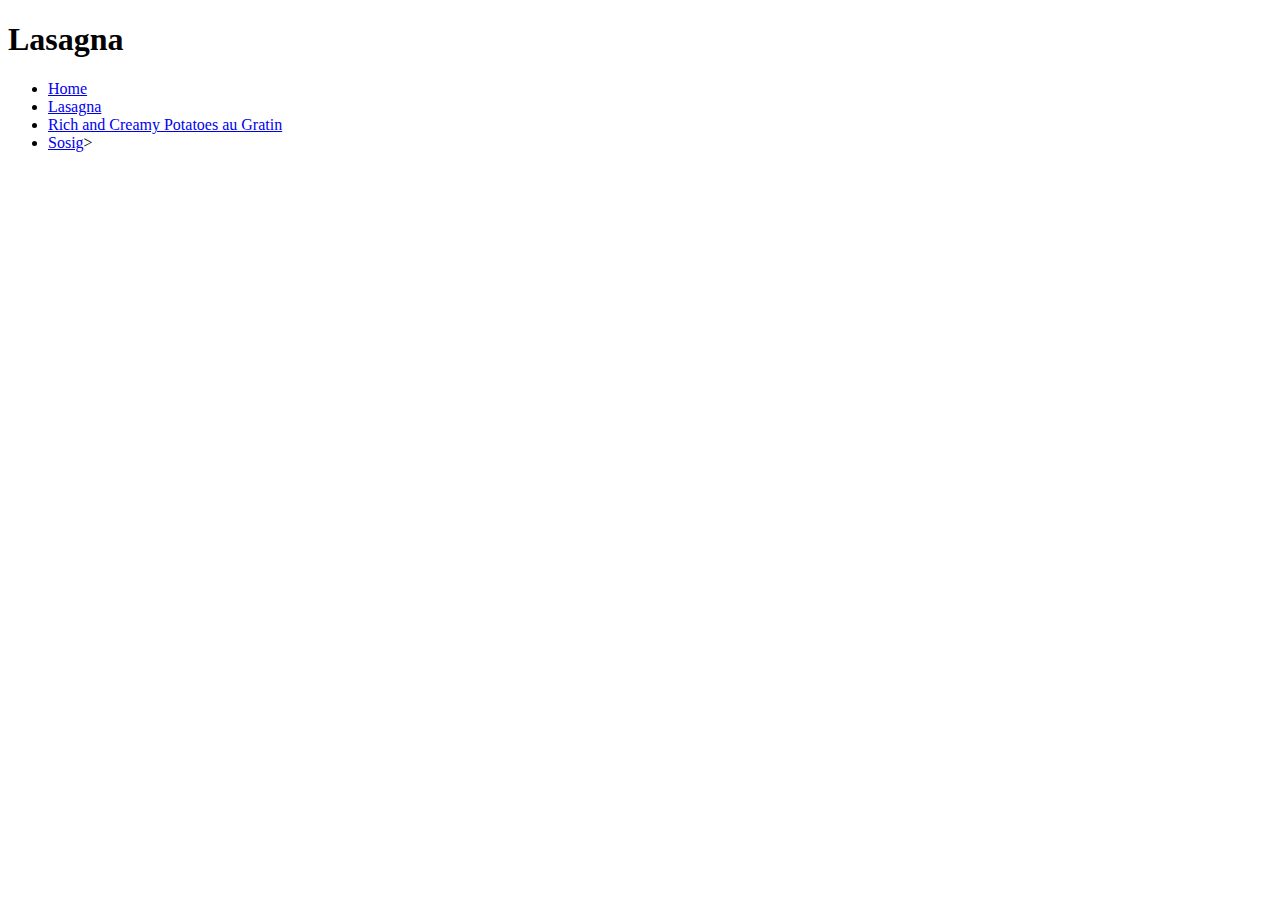
==== recipes/lasagna.html @ 8c12f7c8 "formatted links into lists" ====
<!DOCTYPE html>
<html lang="en">
<head>
    <meta charset="UTF-8">
    <meta name="viewport" content="width=device-width, initial-scale=1.0">
    <title>Lasagna</title>
</head>
<body>
    <h1>Lasagna</h1>
    <ul>
        <li><a href="index.html">Home</a></li>
        <li><a href="recipes/lasagna.html">Lasagna</a></li>
        <li><a href="recipes/rich-and-creamy-potatoes-au-gratin.html">Rich and Creamy Potatoes au Gratin</a></li>
        <li><a href="recipes/sausages.html">Sosig</a>></li>  
    </ul> 
</body>
</html>
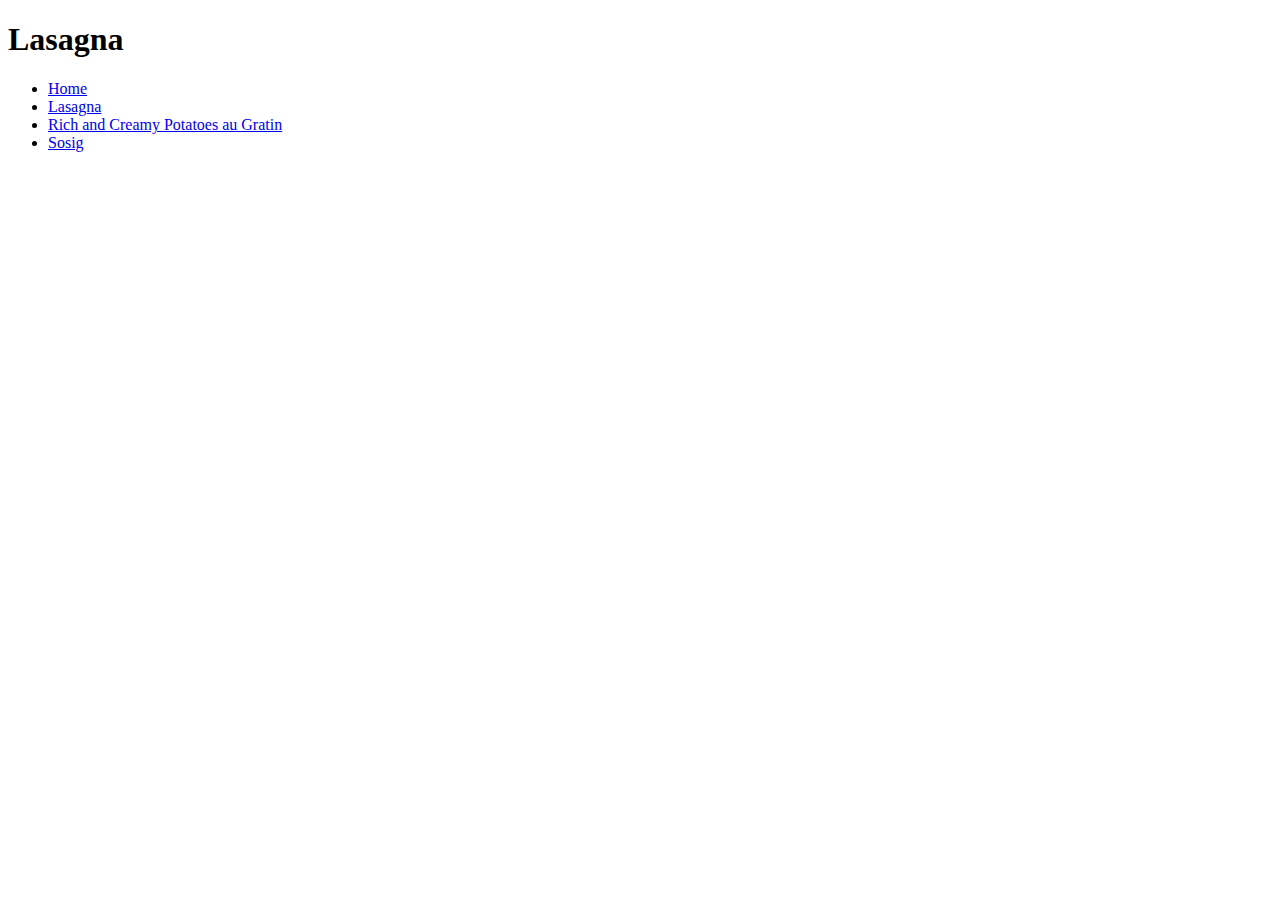
==== commit 3e1ea936: "fixed typo in list of links and in body of index" ====
--- a/recipes/lasagna.html
+++ b/recipes/lasagna.html
@@ -11,7 +11,7 @@
         <li><a href="index.html">Home</a></li>
         <li><a href="recipes/lasagna.html">Lasagna</a></li>
         <li><a href="recipes/rich-and-creamy-potatoes-au-gratin.html">Rich and Creamy Potatoes au Gratin</a></li>
-        <li><a href="recipes/sausages.html">Sosig</a>></li>  
+        <li><a href="recipes/sausages.html">Sosig</a></li>  
     </ul> 
 </body>
 </html>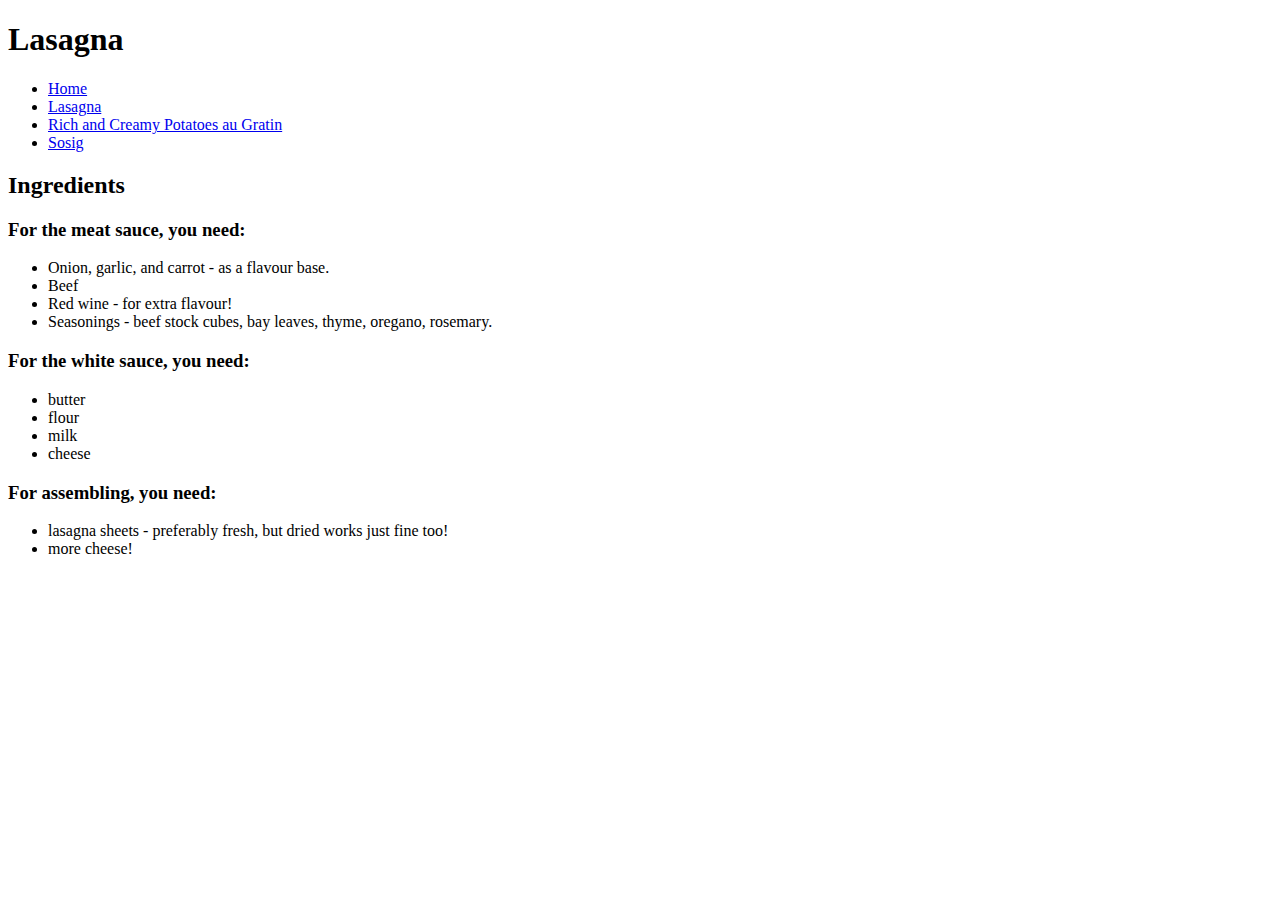
==== commit c5f8b376: "added information to lasagna.html" ====
--- a/recipes/lasagna.html
+++ b/recipes/lasagna.html
@@ -8,10 +8,31 @@
 <body>
     <h1>Lasagna</h1>
     <ul>
-        <li><a href="index.html">Home</a></li>
-        <li><a href="recipes/lasagna.html">Lasagna</a></li>
-        <li><a href="recipes/rich-and-creamy-potatoes-au-gratin.html">Rich and Creamy Potatoes au Gratin</a></li>
-        <li><a href="recipes/sausages.html">Sosig</a></li>  
+        <li><a href="../index.html">Home</a></li>
+        <li><a href="./lasagna.html">Lasagna</a></li>
+        <li><a href="./rich-and-creamy-potatoes-au-gratin.html">Rich and Creamy Potatoes au Gratin</a></li>
+        <li><a href="./sausages.html">Sosig</a></li>  
     </ul> 
+    <h2>Ingredients</h2>
+        <h3>For the <b>meat sauce</b>, you need:</h3>
+        <ul>
+            <li>Onion, garlic, and carrot - as a flavour base.</li>
+            <li>Beef</li>
+            <li>Red wine - for extra flavour!</li>
+            <li>Seasonings - beef stock cubes, bay leaves, thyme, oregano, rosemary.</li>
+        </ul>
+        <h3>For the <b>white sauce</b>, you need:</h3>    
+        <ul>
+            <li>butter</li>
+            <li>flour</li>
+            <li>milk</li>
+            <li>cheese</li>
+        </ul>
+        <h3>For <b>assembling</b>, you need:</h3>
+        <ul>
+            <li>lasagna sheets - preferably fresh, but dried works just fine too!</li>
+            <li>more cheese!</li>
+        </ul>
+
 </body>
 </html>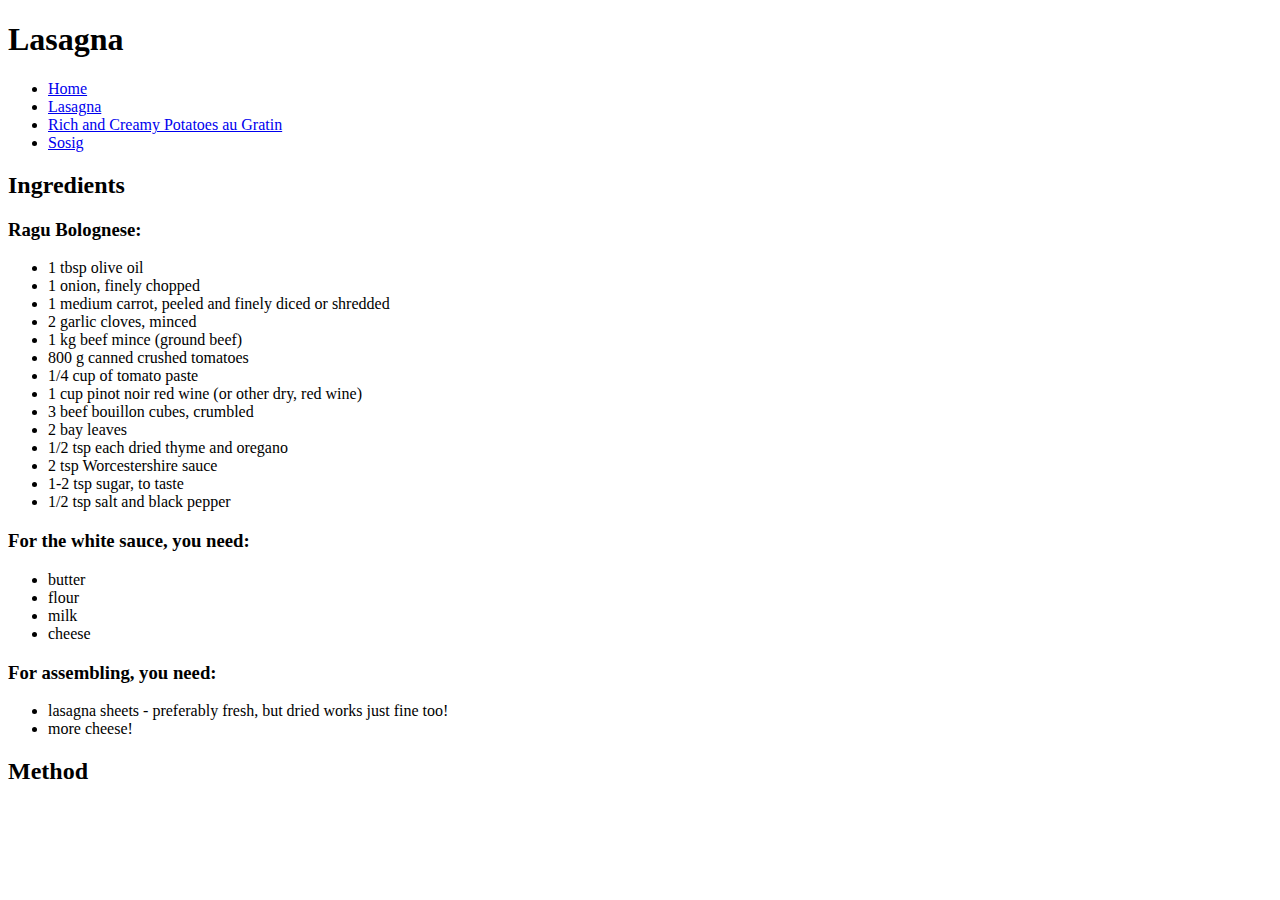
==== commit 592df167: "added more info to lasagna.html" ====
--- a/recipes/lasagna.html
+++ b/recipes/lasagna.html
@@ -14,12 +14,22 @@
         <li><a href="./sausages.html">Sosig</a></li>  
     </ul> 
     <h2>Ingredients</h2>
-        <h3>For the <b>meat sauce</b>, you need:</h3>
+        <h3>Ragu Bolognese:</h3>
         <ul>
-            <li>Onion, garlic, and carrot - as a flavour base.</li>
-            <li>Beef</li>
-            <li>Red wine - for extra flavour!</li>
-            <li>Seasonings - beef stock cubes, bay leaves, thyme, oregano, rosemary.</li>
+            <li>1 tbsp olive oil</li>
+            <li>1 onion, finely chopped</li>
+            <li>1 medium carrot, peeled and finely diced or shredded</li>
+            <li>2 garlic cloves, minced</li>
+            <li>1 kg beef mince (ground beef)</li>
+            <li>800 g canned crushed tomatoes</li>
+            <li>1/4 cup of tomato paste</li>
+            <li>1 cup pinot noir red wine (or other dry, red wine)</li>
+            <li>3 beef bouillon cubes, crumbled</li>
+            <li>2 bay leaves</li>
+            <li>1/2 tsp each dried thyme and oregano</li>
+            <li>2 tsp Worcestershire sauce</li>
+            <li>1-2 tsp sugar, to taste</li>
+            <li>1/2 tsp salt and black pepper</li>
         </ul>
         <h3>For the <b>white sauce</b>, you need:</h3>    
         <ul>
@@ -33,6 +43,7 @@
             <li>lasagna sheets - preferably fresh, but dried works just fine too!</li>
             <li>more cheese!</li>
         </ul>
+    <h2>Method</h2>
 
 </body>
 </html>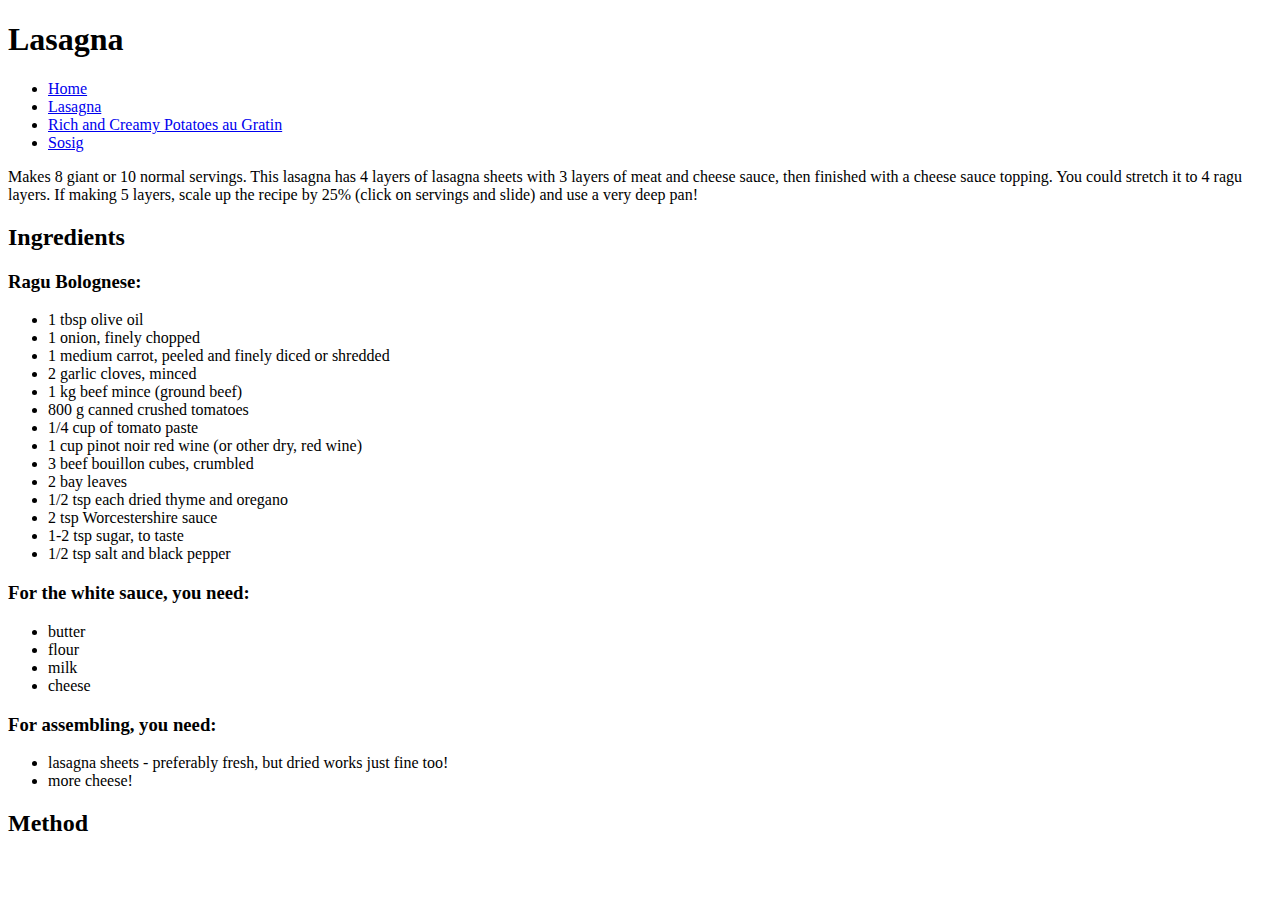
==== commit 595bf444: "added images folder and added image to lasagna" ====
--- a/recipes/lasagna.html
+++ b/recipes/lasagna.html
@@ -13,6 +13,9 @@
         <li><a href="./rich-and-creamy-potatoes-au-gratin.html">Rich and Creamy Potatoes au Gratin</a></li>
         <li><a href="./sausages.html">Sosig</a></li>  
     </ul> 
+    <p>Makes 8 giant or 10 normal servings. This lasagna has 4 layers of lasagna sheets with 3 layers of meat and cheese sauce, then finished with a cheese sauce topping. 
+        You could stretch it to 4 ragu layers. If making 5 layers, scale up the recipe by 25% (click on servings and slide) and use a very deep pan!
+    </p>
     <h2>Ingredients</h2>
         <h3>Ragu Bolognese:</h3>
         <ul>
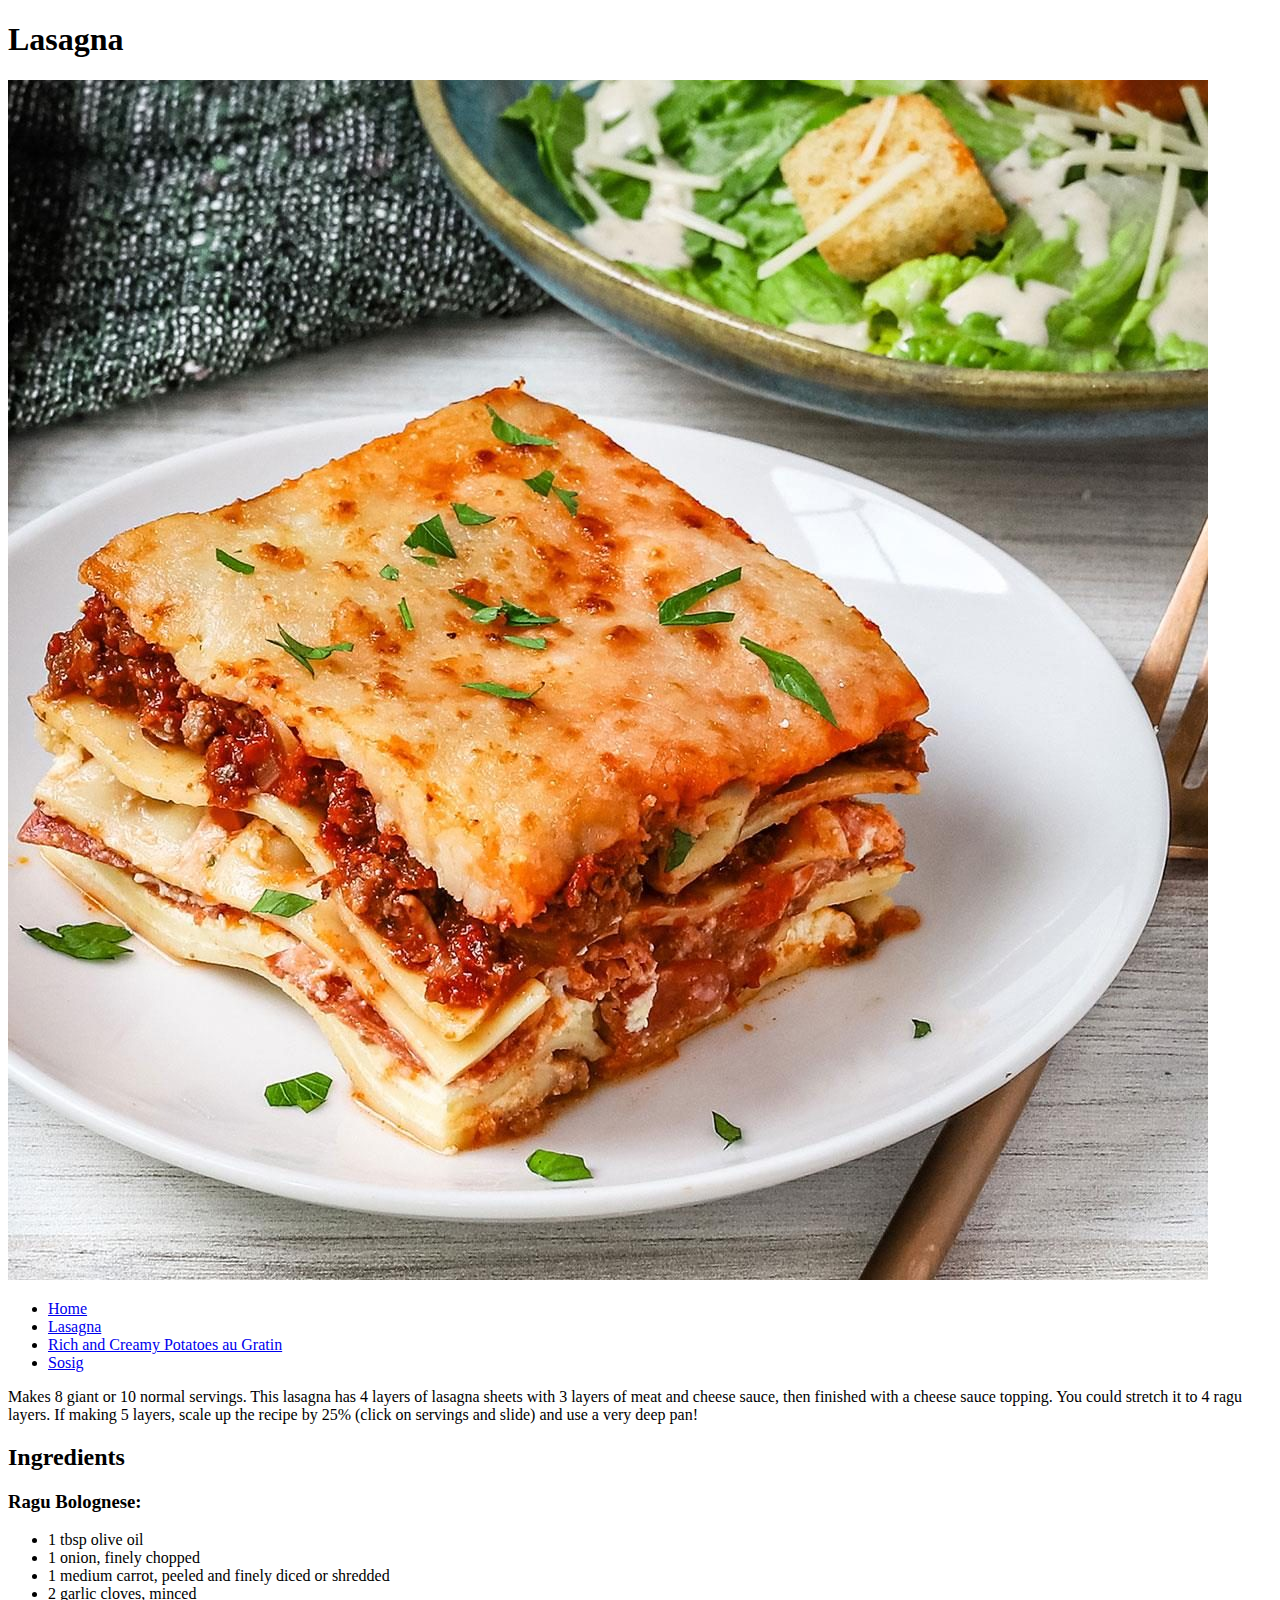
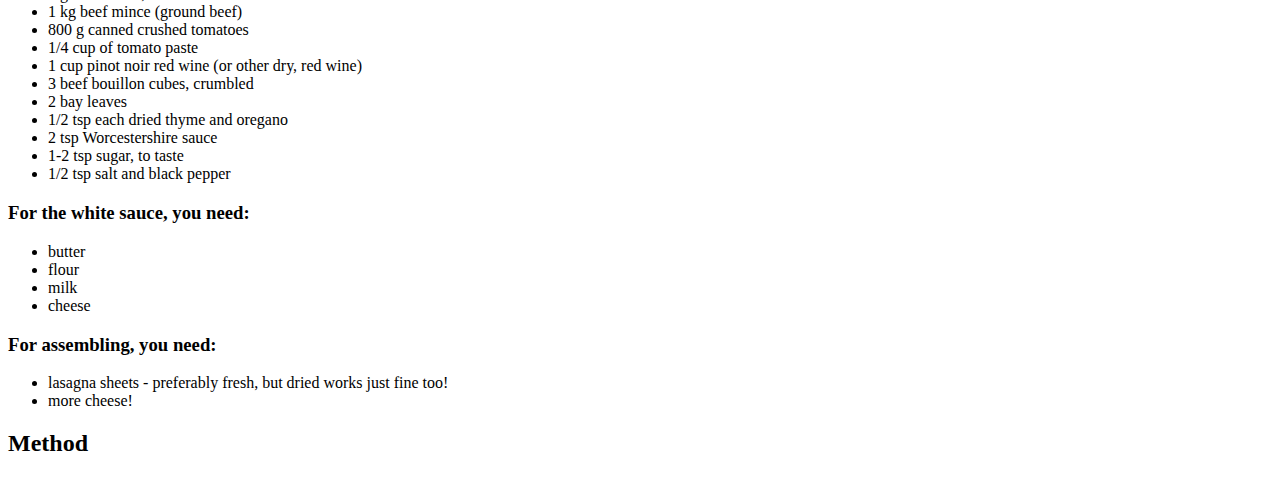
==== commit 22d9fc82: "actually added image to lasagna.html" ====
--- a/recipes/lasagna.html
+++ b/recipes/lasagna.html
@@ -7,6 +7,7 @@
 </head>
 <body>
     <h1>Lasagna</h1>
+    <img src="../images/lasagna.jpg" alt="Picture of classic lasagna.">
     <ul>
         <li><a href="../index.html">Home</a></li>
         <li><a href="./lasagna.html">Lasagna</a></li>
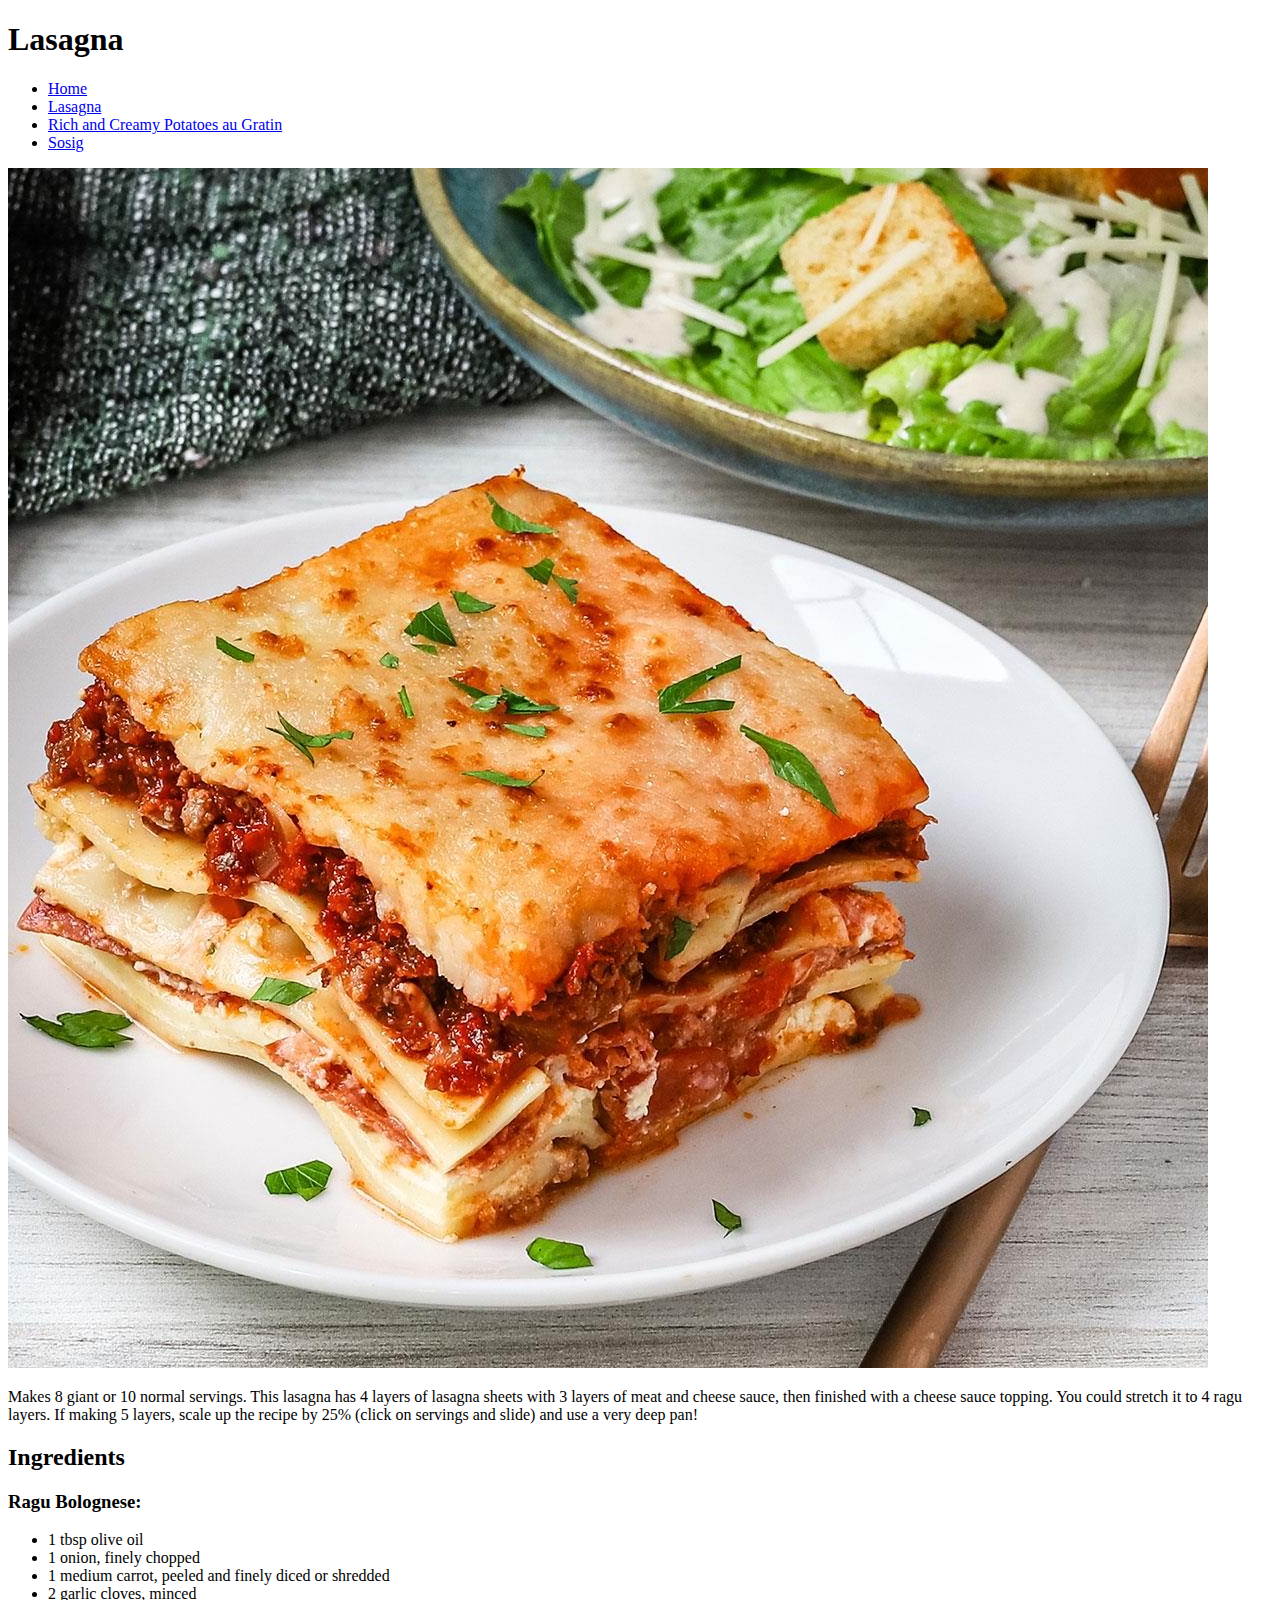
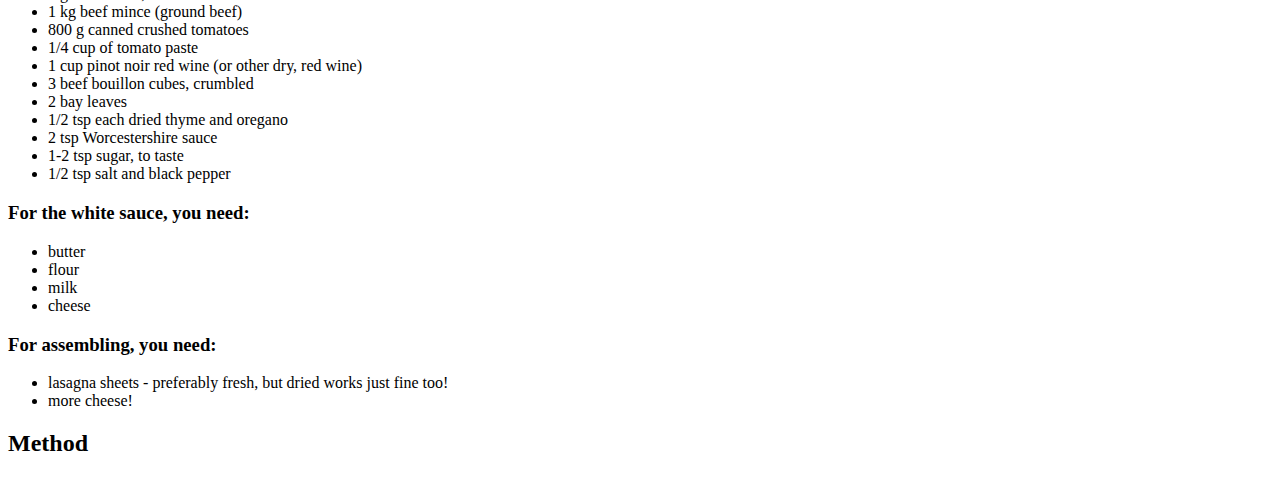
==== commit a1bbd98b: "changed image formatting" ====
--- a/recipes/lasagna.html
+++ b/recipes/lasagna.html
@@ -7,13 +7,13 @@
 </head>
 <body>
     <h1>Lasagna</h1>
-    <img src="../images/lasagna.jpg" alt="Picture of classic lasagna.">
     <ul>
         <li><a href="../index.html">Home</a></li>
         <li><a href="./lasagna.html">Lasagna</a></li>
         <li><a href="./rich-and-creamy-potatoes-au-gratin.html">Rich and Creamy Potatoes au Gratin</a></li>
         <li><a href="./sausages.html">Sosig</a></li>  
     </ul> 
+    <img src="../images/lasagna.jpg" alt="Picture of classic lasagna."></img>
     <p>Makes 8 giant or 10 normal servings. This lasagna has 4 layers of lasagna sheets with 3 layers of meat and cheese sauce, then finished with a cheese sauce topping. 
         You could stretch it to 4 ragu layers. If making 5 layers, scale up the recipe by 25% (click on servings and slide) and use a very deep pan!
     </p>
